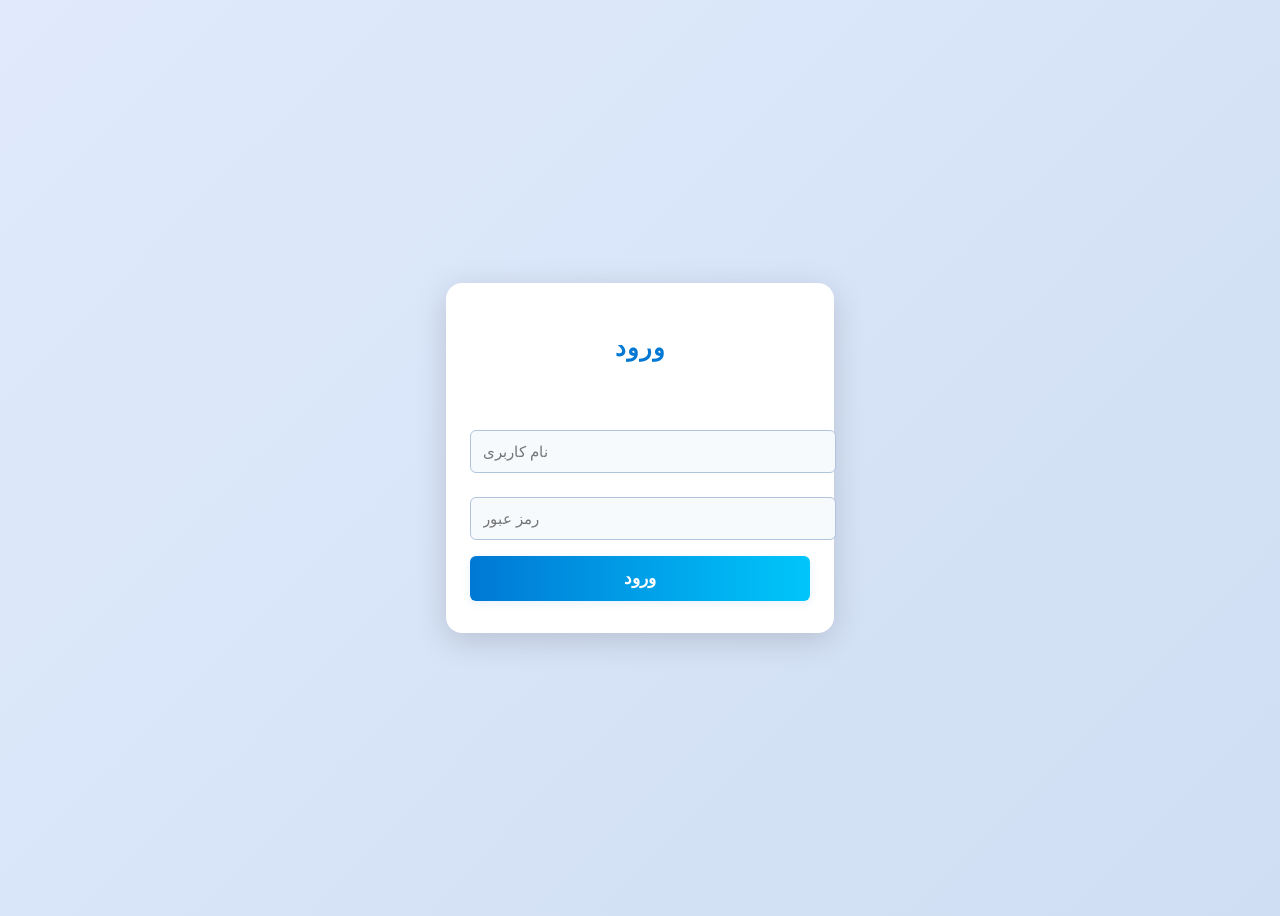
==== login.html @ 44d6cfd9 "Create and add files" ====
<!DOCTYPE html>
<html lang="fa">
<head>
    <meta charset="UTF-8">
    <title>صفحه لاگین ساده</title>
    <link rel="stylesheet" href="style/login.css">
</head>
<body>
    <div class="login-container">
        <h2>ورود</h2>
        <div class="error" id="error"></div>
        <form id="loginForm">
            <input type="text" id="username" placeholder="نام کاربری" required>
            <input type="password" id="password" placeholder="رمز عبور" required>
            <button type="submit">ورود</button>
        </form>
    </div>
    <script src="script/login.js"></script>
</body>
</html>
---- style/login.css ----
body {
    font-family: Tahoma, Arial, sans-serif;
    background: linear-gradient(135deg, #e0eafc 0%, #cfdef3 100%);
    display: flex;
    justify-content: center;
    align-items: center;
    height: 100vh;
}
.login-container {
    background: #fff;
    padding: 32px 24px;
    border-radius: 16px;
    box-shadow: 0 8px 32px rgba(0,0,0,0.15);
    width: 340px;
    transition: box-shadow 0.3s;
}
.login-container:hover {
    box-shadow: 0 12px 40px rgba(0,0,0,0.22);
}
.login-container h2 {
    text-align: center;
    margin-bottom: 24px;
    color: #0078d4;
    letter-spacing: 1px;
}
.login-container input {
    width: 100%;
    padding: 12px;
    margin: 8px 0 16px 0;
    border: 1px solid #b0c4de;
    border-radius: 6px;
    font-size: 15px;
    transition: border-color 0.2s;
    outline: none;
    background: #f7fafd;
}
.login-container input:focus {
    border-color: #0078d4;
    background: #eaf6ff;
}
.login-container button {
    width: 100%;
    padding: 12px;
    background: linear-gradient(90deg, #0078d4 0%, #00c6fb 100%);
    color: #fff;
    border: none;
    border-radius: 6px;
    font-size: 17px;
    cursor: pointer;
    font-weight: bold;
    box-shadow: 0 2px 8px rgba(0,120,212,0.10);
    transition: background 0.2s, transform 0.2s;
}
.login-container button:hover {
    background: linear-gradient(90deg, #005fa3 0%, #00b2e3 100%);
    transform: translateY(-2px) scale(1.03);
}
.login-container .error {
    color: #d8000c;
    margin-bottom: 12px;
    text-align: center;
    min-height: 24px;
    font-size: 15px;
    opacity: 0;
    transition: opacity 0.5s;
}
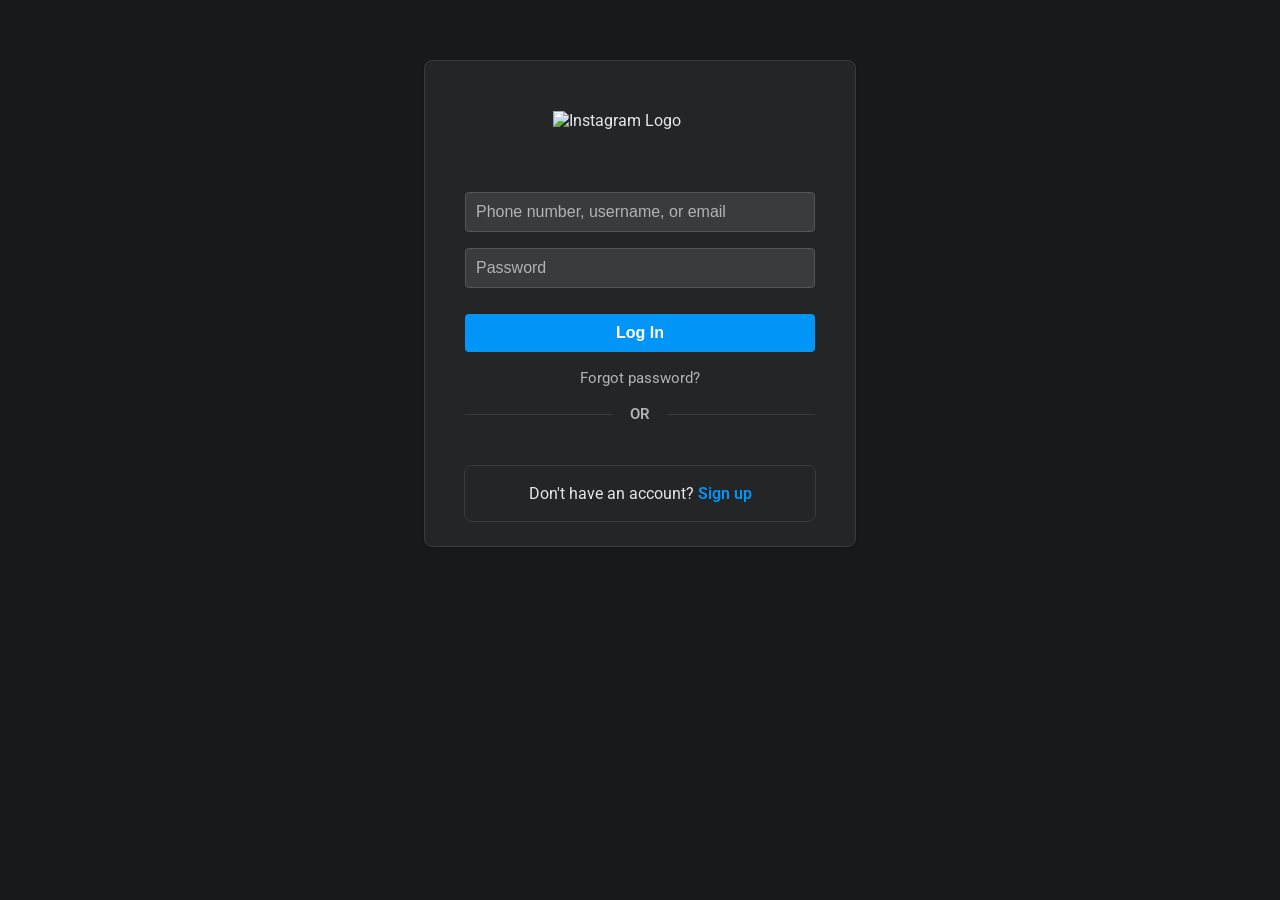
==== commit 29c827ec: "Create base and style" ====
--- a/login.html
+++ b/login.html
@@ -1,20 +1,35 @@
 <!DOCTYPE html>
-<html lang="fa">
+<html lang="en">
 <head>
     <meta charset="UTF-8">
-    <title>صفحه لاگین ساده</title>
+    <title>Login Page</title>
+    <link rel="stylesheet" href="https://fonts.googleapis.com/css?family=Roboto:400,700|Montserrat:600&display=swap">
     <link rel="stylesheet" href="style/login.css">
 </head>
 <body>
     <div class="login-container">
-        <h2>ورود</h2>
+        <div class="insta-logo">
+            <img src="https://upload.wikimedia.org/wikipedia/commons/a/a5/Instagram_icon.png" alt="Instagram Logo">
+        </div>
+        <h2>Instagram</h2>
         <div class="error" id="error"></div>
         <form id="loginForm">
-            <input type="text" id="username" placeholder="نام کاربری" required>
-            <input type="password" id="password" placeholder="رمز عبور" required>
-            <button type="submit">ورود</button>
+            <input type="text" id="username" placeholder="Phone number, username, or email" required>
+            <input type="password" id="password" placeholder="Password" required>
+            <button type="submit">Log In</button>
         </form>
+        <div class="forgot-link">
+            <a href="#">Forgot password?</a>
+        </div>
+        <div class="divider">
+            <div class="divider-line"></div>
+            <div class="divider-text">OR</div>
+            <div class="divider-line"></div>
+        </div>
+        <div class="signup-link">
+            Don't have an account? <a href="#">Sign up</a>
+        </div>
     </div>
     <script src="script/login.js"></script>
 </body>
-</html>
+</html>
--- a/style/login.css
+++ b/style/login.css
@@ -1,66 +1,121 @@
 body {
-    font-family: Tahoma, Arial, sans-serif;
-    background: linear-gradient(135deg, #e0eafc 0%, #cfdef3 100%);
-    display: flex;
-    justify-content: center;
-    align-items: center;
-    height: 100vh;
+    background: #18191a;
+    font-family: 'Roboto', 'Montserrat', Arial, sans-serif;
+    color: #e4e6eb;
 }
 .login-container {
-    background: #fff;
-    padding: 32px 24px;
-    border-radius: 16px;
-    box-shadow: 0 8px 32px rgba(0,0,0,0.15);
-    width: 340px;
-    transition: box-shadow 0.3s;
+    background: #242526;
+    border: 1px solid #3a3b3c;
+    max-width: 350px;
+    margin: 60px auto 0 auto;
+    padding: 40px 40px 24px 40px;
+    border-radius: 8px;
+    box-shadow: 0 1px 3px rgba(0,0,0,0.24);
+    display: flex;
+    flex-direction: column;
+    align-items: center;
 }
-.login-container:hover {
-    box-shadow: 0 12px 40px rgba(0,0,0,0.22);
+.insta-logo {
+    margin-bottom: 32px;
+    margin-top: 10px;
+}
+.insta-logo img {
+    width: 175px;
+    height: auto;
+    display: block;
 }
 .login-container h2 {
-    text-align: center;
-    margin-bottom: 24px;
-    color: #0078d4;
-    letter-spacing: 1px;
+    display: none;
 }
-.login-container input {
+#loginForm {
     width: 100%;
-    padding: 12px;
-    margin: 8px 0 16px 0;
-    border: 1px solid #b0c4de;
-    border-radius: 6px;
-    font-size: 15px;
-    transition: border-color 0.2s;
-    outline: none;
-    background: #f7fafd;
+    display: flex;
+    flex-direction: column;
+    gap: 10px;
 }
-.login-container input:focus {
-    border-color: #0078d4;
-    background: #eaf6ff;
+#loginForm input {
+    background: #3a3b3c;
+    border: 1px solid #555;
+    border-radius: 4px;
+    padding: 10px;
+    font-size: 1rem;
+    margin-bottom: 6px;
+    color: #e4e6eb;
 }
-.login-container button {
-    width: 100%;
-    padding: 12px;
-    background: linear-gradient(90deg, #0078d4 0%, #00c6fb 100%);
+#loginForm input::placeholder {
+    color: #b0b3b8;
+}
+#loginForm button {
+    background: #0095f6;
     color: #fff;
     border: none;
-    border-radius: 6px;
-    font-size: 17px;
+    border-radius: 4px;
+    padding: 10px;
+    font-weight: 600;
+    font-size: 1rem;
     cursor: pointer;
-    font-weight: bold;
-    box-shadow: 0 2px 8px rgba(0,120,212,0.10);
-    transition: background 0.2s, transform 0.2s;
+    margin-top: 10px;
+    transition: background 0.2s;
 }
-.login-container button:hover {
-    background: linear-gradient(90deg, #005fa3 0%, #00b2e3 100%);
-    transform: translateY(-2px) scale(1.03);
+#loginForm button:disabled {
+    opacity: 0.5;
+    cursor: default;
 }
-.login-container .error {
-    color: #d8000c;
-    margin-bottom: 12px;
+#loginForm button:hover {
+    background: #1877f2;
+}
+.error {
+    color: #ed4956;
+    font-size: 0.95rem;
+    margin-bottom: 10px;
     text-align: center;
-    min-height: 24px;
-    font-size: 15px;
-    opacity: 0;
-    transition: opacity 0.5s;
+    min-height: 20px;
 }
+.divider {
+    display: flex;
+    align-items: center;
+    width: 100%;
+    margin: 18px 0 18px 0;
+}
+.divider-line {
+    flex: 1;
+    height: 1px;
+    background: #3a3b3c;
+}
+.divider-text {
+    margin: 0 18px;
+    color: #b0b3b8;
+    font-weight: 600;
+    font-size: 0.95rem;
+}
+.signup-link {
+    margin-top: 24px;
+    text-align: center;
+    font-size: 1rem;
+    background: #242526;
+    border: 1px solid #3a3b3c;
+    border-radius: 8px;
+    padding: 18px 0;
+    width: 100%;
+}
+.signup-link a {
+    color: #0095f6;
+    text-decoration: none;
+    font-weight: 600;
+}
+.signup-link a:hover {
+    text-decoration: underline;
+}
+.forgot-link {
+    margin-top: 16px;
+    text-align: center;
+    width: 100%;
+}
+.forgot-link a {
+    color: #b0b3b8;
+    font-size: 0.95rem;
+    text-decoration: none;
+}
+.forgot-link a:hover {
+    text-decoration: underline;
+}
